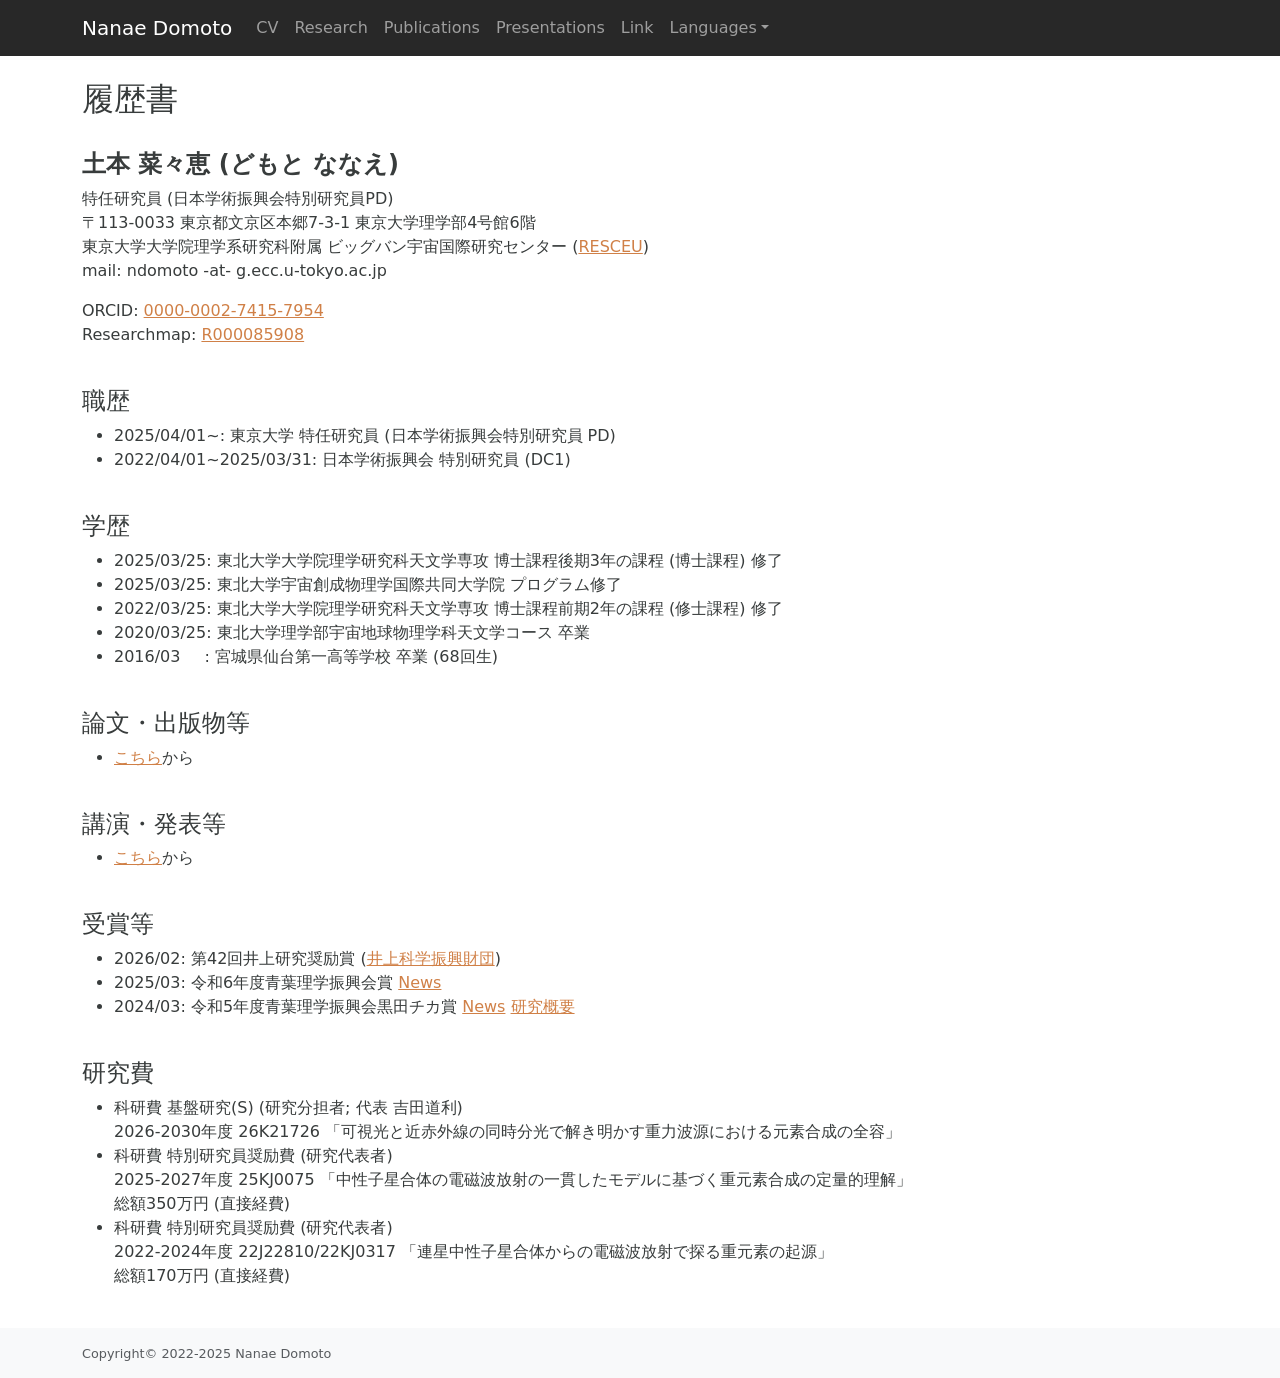
==== cv.html @ fb20ee40 "initial commit" ====
<html lang="en">
  <head>
    <!-- Required meta tags -->
    <meta charset="utf-8">
    <meta http-equiv="X-UA-Compatible" content="IE=edge">
    <meta name="viewport" content="width=device-width, initial-scale=1">
    <meta name="description" content="">
    <meta name="keywords" content="">

    <!-- Bootstrap core CSS -->
    <link href="https://cdn.jsdelivr.net/npm/bootstrap@5.0.2/dist/css/bootstrap.min.css" rel="stylesheet" integrity="sha384-EVSTQN3/azprG1Anm3QDgpJLIm9Nao0Yz1ztcQTwFspd3yD65VohhpuuCOmLASjC" crossorigin="anonymous">

    <!-- Custamized CSS -->
    <link href="./css/mystyle.css" rel="stylesheet">

    <title>Nanae Domoto</title>
  </head>

  
<body>
  <!-- Menuber -->
  <nav class="navbar navbar-expand-md navbar-dark fixed-top bg-mygray">
    <div class="container">
      <a class="navbar-brand" href="index.html">Nanae Domoto</a>
      <button class="navbar-toggler" type="button" data-bs-toggle="collapse" data-bs-target="#navbar" aria-expanded="false" aria-label="Toggle navigation">
        <span class="navbar-toggler-icon"></span>
      </button>

      <div class="collapse navbar-collapse" id="navbar">
        <ul class="navbar-nav me-auto mb-2 mb-lg-0">
          <li class="nav-item"><a class="nav-link" href="cv.html">CV</a></li>
	        <li class="nav-item"><a class="nav-link" href="research.html">Research</a></li>
          <li class="nav-item"><a class="nav-link" href="publication.html">Publications</a></li>
          <li class="nav-item"><a class="nav-link" href="presentation.html">Presentations</a></li>
	        <li class="nav-item"><a class="nav-link" href="link.html">Link</a></li>

	        <li class="nav-item dropdown col-md-3">
            <a class="nav-link dropdown-toggle" id="lang" data-bs-toggle="dropdown" aria-expanded="false">Languages</a>
            <ul class="dropdown-menu" aria-labelledby="lang">
              <li><a class="dropdown-item" href="cv_en.html">English</a></li>
              <li><a class="dropdown-item" href="cv.html">日本語/Japanese</a></li>
            </ul>
          </li>
	  
        </ul>
      </div>
    </div>
  </nav>


<!-- Main  -->
<div class="container">

<section>
<h2>履歴書</h2>
<br>

<h4><b>土本 菜々恵 (どもと ななえ)</b></h4>
<p>特任研究員 (日本学術振興会特別研究員PD)<br>
  〒113-0033 東京都文京区本郷7-3-1 東京大学理学部4号館6階<br>
  東京大学大学院理学系研究科附属 ビッグバン宇宙国際研究センター
  (<a href="https://www.resceu.s.u-tokyo.ac.jp/top.php" target="_blank">RESCEU</a>)<br>
  mail: ndomoto -at- g.ecc.u-tokyo.ac.jp</p>
<p>
ORCID: <a href="https://orcid.org/0000-0002-7415-7954" target="_blank">0000-0002-7415-7954</a><br>
Researchmap: <a href="https://researchmap.jp/nanae.domoto" target="_blank">R000085908</a>
</p>
<br>

<h4>職歴</h4>
  <div id="itemize">
    <ul>
      <li>2025/04/01~: 東京大学 特任研究員 (日本学術振興会特別研究員 PD)</li>
      <li>2022/04/01~2025/03/31: 日本学術振興会 特別研究員 (DC1)</li>
    </ul>
  </div>
<br>


<h4>学歴</h4>
  <div id="itemize">
    <ul>
      <li>2025/03/25: 東北大学大学院理学研究科天文学専攻 博士課程後期3年の課程 (博士課程) 修了</li>
      <li>2025/03/25: 東北大学宇宙創成物理学国際共同大学院 プログラム修了</li>
      <li>2022/03/25: 東北大学大学院理学研究科天文学専攻 博士課程前期2年の課程 (修士課程) 修了</li>
      <li>2020/03/25: 東北大学理学部宇宙地球物理学科天文学コース 卒業</li>
      <li>2016/03&emsp;&ensp;: 宮城県仙台第一高等学校 卒業 (68回生)</li>
    </ul>
  </div>
<br>


<h4>論文・出版物等</h4>
  <div id="itemize">
    <ul>
      <li><a href="publication.html">こちら</a>から</li>
    </ul>
  </div>
<br>


<h4>講演・発表等</h4>
  <div id="itemize">
    <ul>
      <li><a href="presentation.html">こちら</a>から</li>
    </ul>
  </div>
<br>


<h4>受賞等</h4>
  <div id="itemize">
    <ul>
      <li>2026/02: 第42回井上研究奨励賞
	(<a href="https://www.inoue-zaidan.or.jp/" target="_blank">井上科学振興財団</a>)</li>
      <li>2025/03: 令和6年度青葉理学振興会賞 <a href="https://www.sci.tohoku.ac.jp/aoba-society/20250326-13669.html" target="_blank">News</a></li>
<!--      <li>2025/02: GP-PU Excellent Student Award <a href="https://www.gp-pu.tohoku.ac.jp/news/images/news20250307.jpg" target="_blank">Details</a></li> -->
      <li>2024/03: 令和5年度青葉理学振興会黒田チカ賞 <a href="https://www.sci.tohoku.ac.jp/aoba-society/20240327-13102.html" target="_blank">News</a> <a href="https://www.sci.tohoku.ac.jp/aoba-society/r6_71.pdf" target="_blank">研究概要</a></li>
<!--      <li>2023/02: 東北大学理学・生命科学研究科合同シンポジウム2023 優秀口頭発表賞 <a href="https://www.sci.tohoku.ac.jp/news/20230217-12503.html" target="_blank">News</a></li>
      <li>2022/03: GP-PU QE1 Special Award <a href="https://www.gp-pu.tohoku.ac.jp/download/post220301.pdf" target="_blank">Details</a></li>
      <li>2021/12: The SNP Incentive Prize, 10th International School for Strangeness Nuclear Physics 2021, Young Researchers Session <a href="https://indico.rcnp.osaka-u.ac.jp/event/1640/" target="_blank">Website</a></li> -->
    </ul>
  </div>
<br>
  

<h4>研究費</h4>
  <div id="itemize">
    <ul>
      <li>科研費 基盤研究(S) (研究分担者; 代表 吉田道利) <br>
	        2026-2030年度 26K21726
	        「可視光と近赤外線の同時分光で解き明かす重力波源における元素合成の全容」
      </li>
      <li>科研費 特別研究員奨励費 (研究代表者) <br>
	        2025-2027年度 25KJ0075 
	        「中性子星合体の電磁波放射の一貫したモデルに基づく重元素合成の定量的理解」<br>
	        総額350万円 (直接経費)
      </li>
      <li>科研費 特別研究員奨励費 (研究代表者) <br>
	        2022-2024年度 22J22810/22KJ0317
	        「連星中性子星合体からの電磁波放射で探る重元素の起源」<br>
	        総額170万円 (直接経費)
      </li>
    </ul>
  </div>
<br>
</section>

</div>
<!--/contents-->


<footer class="footer mt-auto py-3 bg-light">
  <div class="container">
    <span class="text-muted">Copyright&copy; 2022-2025 Nanae Domoto</span>
  </div>
</footer>

<!--/container-->

<!-- JavaScript -->
<script src="https://cdn.jsdelivr.net/npm/bootstrap@5.0.2/dist/js/bootstrap.bundle.min.js" integrity="sha384-MrcW6ZMFYlzcLA8Nl+NtUVF0sA7MsXsP1UyJoMp4YLEuNSfAP+JcXn/tWtIaxVXM" crossorigin="anonymous"></script>

</body>
</html>
---- css/mystyle.css ----
/*- Additional colors ----------*/
.bg-mycolor {
    background-color: #d08047;
}

.bg-mygray{
    background-color: #282828;
}

.color1{
    color: #d08047;
}

/*- Main ----------*/
html {
  position: relative;
  min-height: 100%;
}

body{
    color: #383c3c;
    padding-top: 80px;
    margin-bottom: 50px;
}

/*- List ----*/
ol li {
    margin-top: 0.8em;
    margin-bottom: 0.8em;
}

/*- Button ----------*/
.btn{
    padding: 0.25rem 0.5rem;
}

/*- Hyper link ----------*/
a {
    color: #d08047;
    /*text-decoration: none;*/
}
a:hover {
    color: #d08047;
    text-decoration: none;
    /*text-decoration: underline;*/
}

/*- Footer ----------*/
.footer {
    position: absolute;
    bottom: 0;
    width: 100%;
    font-size: 0.8rem;
    height: 50px;
    /*text-align: center*/
}

/*- Dropdown ----------*/
.dropdown-item.active, .dropdown-item:active {
  background-color: #d08047;
}
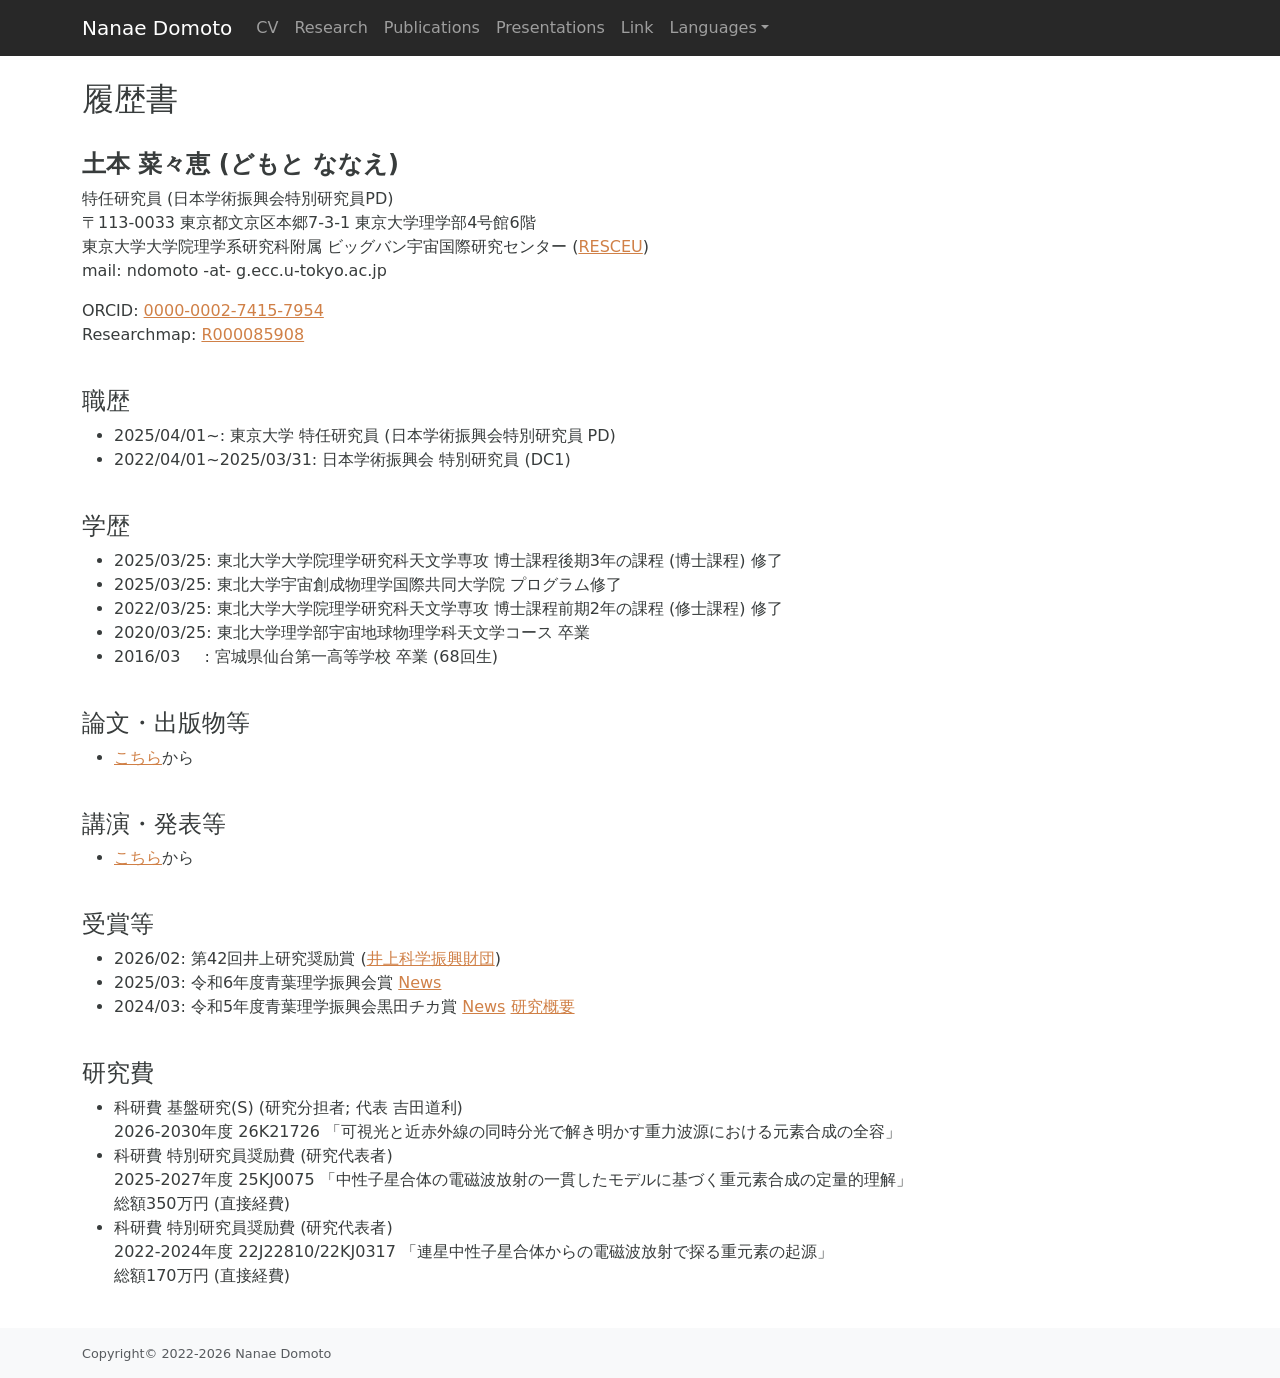
==== commit 7b04aab2: "style: aligned indentation, updated credits" ====
--- a/cv.html
+++ b/cv.html
@@ -152,7 +152,7 @@
 
 <footer class="footer mt-auto py-3 bg-light">
   <div class="container">
-    <span class="text-muted">Copyright&copy; 2022-2025 Nanae Domoto</span>
+    <span class="text-muted">Copyright&copy; 2022-2026 Nanae Domoto</span>
   </div>
 </footer>
 
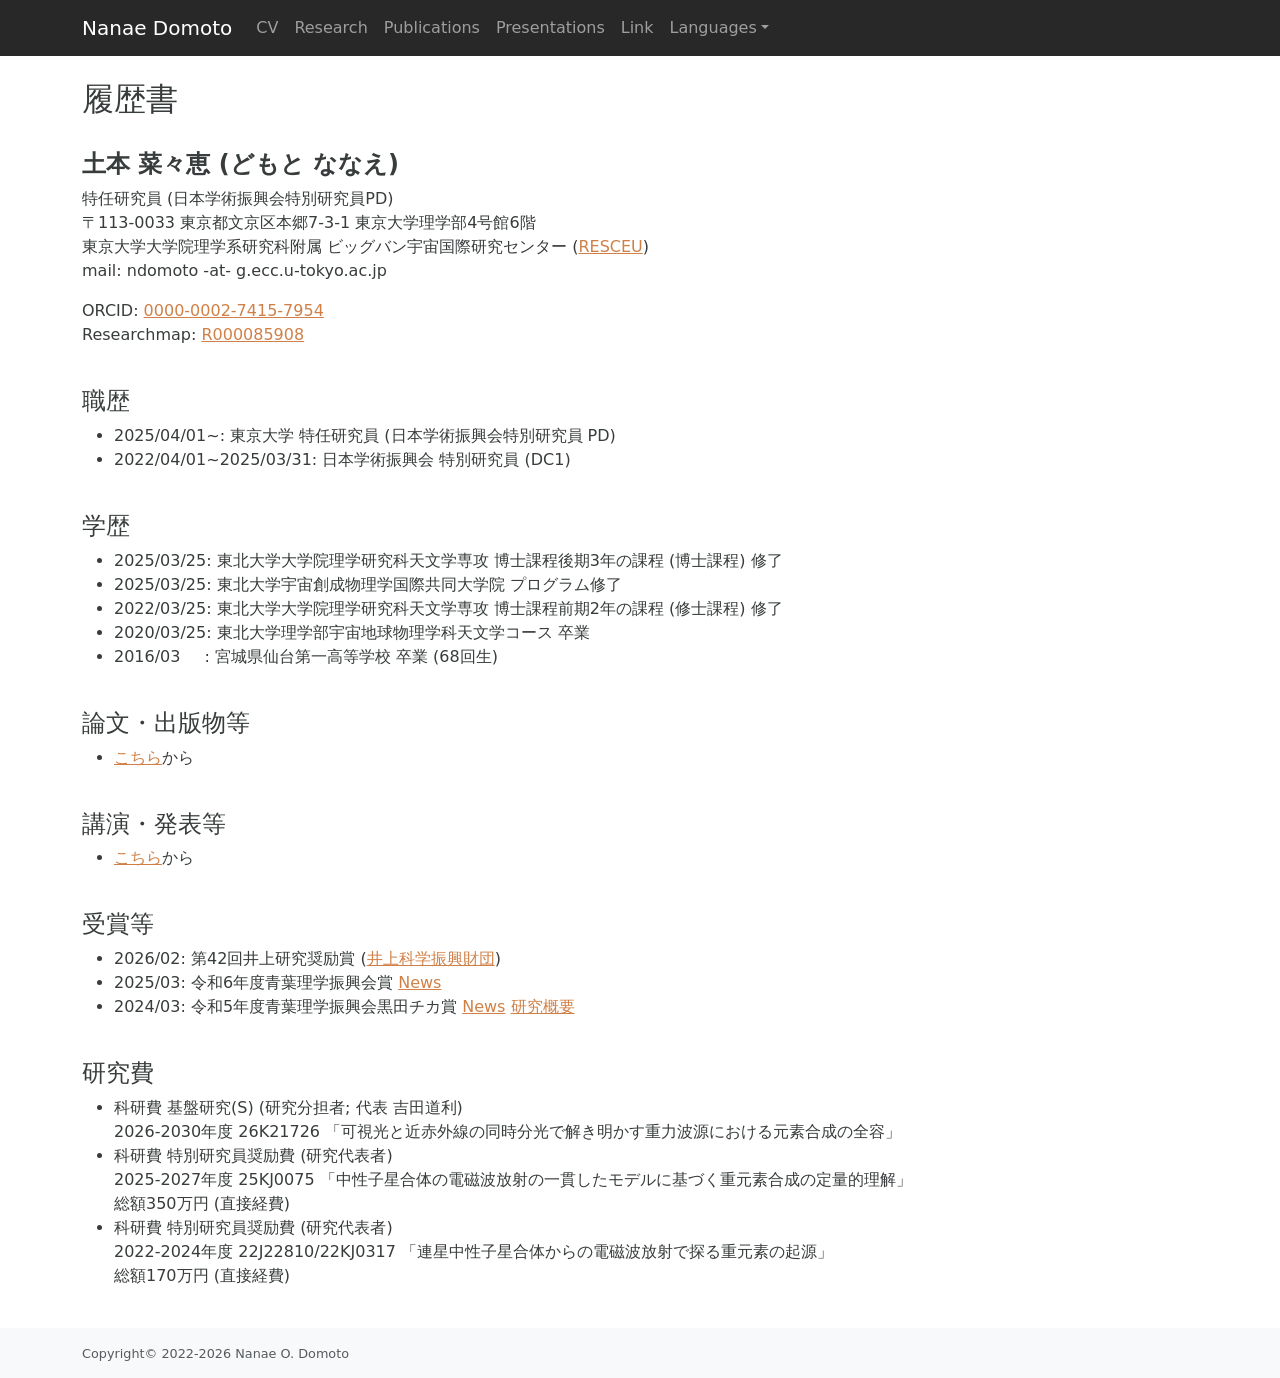
==== commit 8844a134: "update: name, footer" ====
--- a/cv.html
+++ b/cv.html
@@ -152,7 +152,7 @@
 
 <footer class="footer mt-auto py-3 bg-light">
   <div class="container">
-    <span class="text-muted">Copyright&copy; 2022-2026 Nanae Domoto</span>
+    <span class="text-muted">Copyright&copy; 2022-2026 Nanae O. Domoto</span>
   </div>
 </footer>
 
